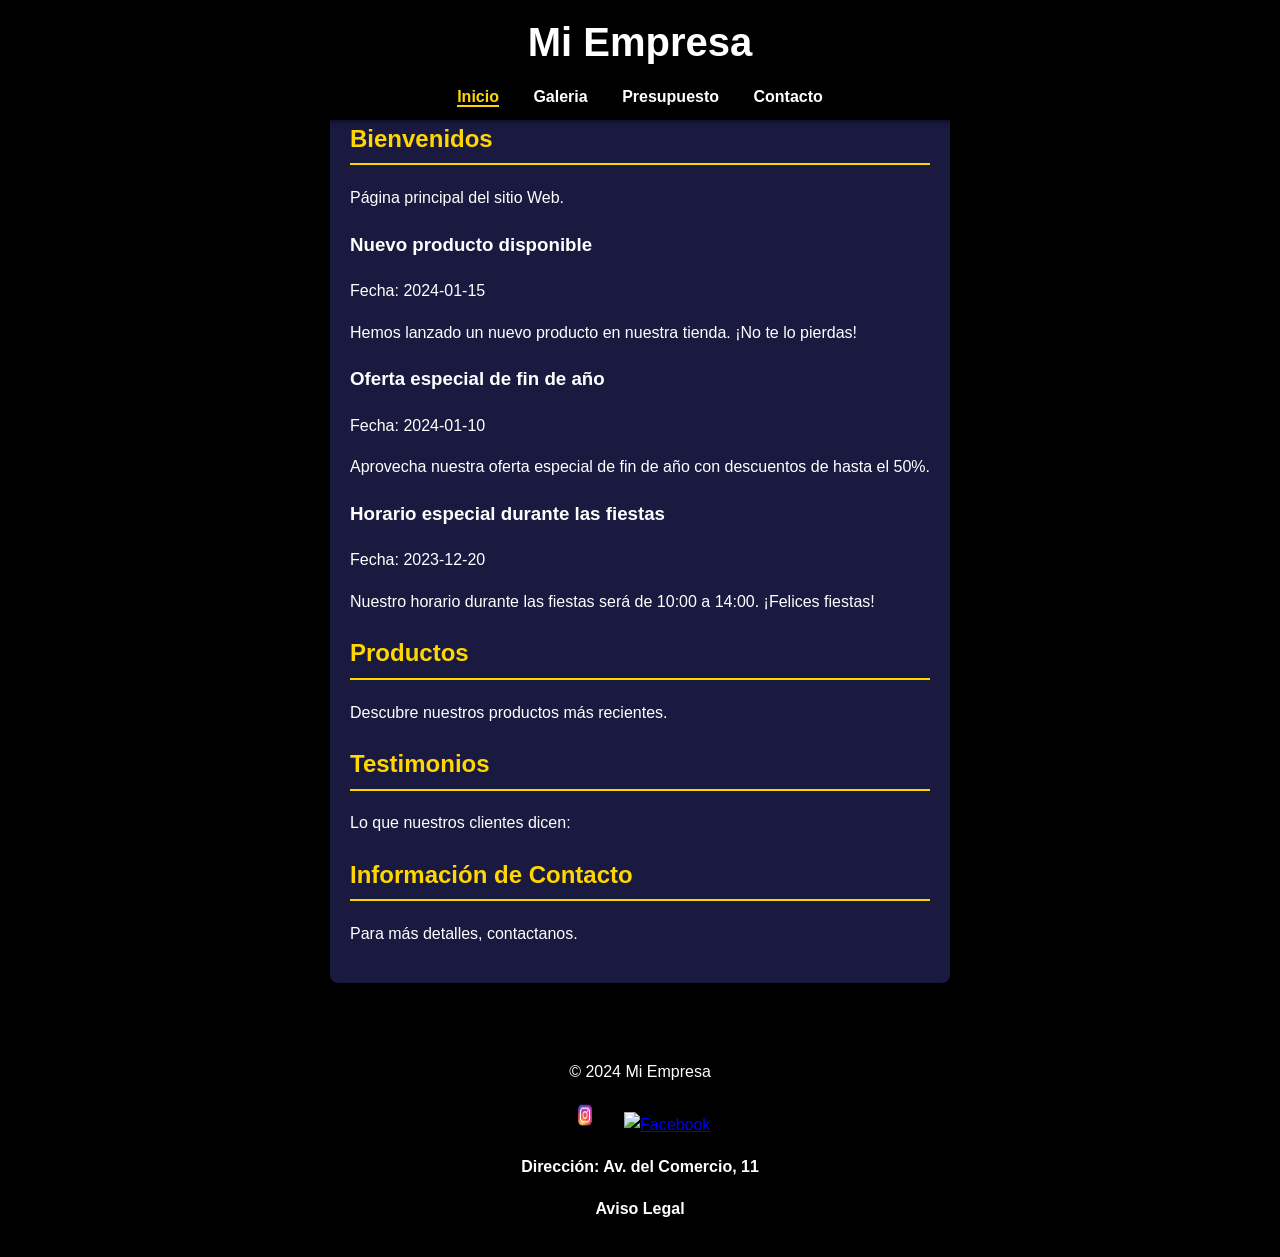
==== js/index.html @ 62f03918 "aaa aaa" ====
<!DOCTYPE html>
<html lang="es">
<head>
    <meta charset="UTF-8">
    <meta name="viewport" content="width=device-width, initial-scale=1.0">
    <title>Página Principal</title>
    <link rel="stylesheet" href="./css/styles.css">
</head>
<body>
    <header>
        <h1>Mi Empresa</h1>
        <nav>
            <a href="./index.html" class="active">Inicio</a>
            <a href="./views/galeria.html">Galeria</a>
            <a href="./views/presupuesto.html">Presupuesto</a>
            <a href="./views/contacto.html">Contacto</a>
        </nav>
    </header>

    <main>
        <section class="presentation">
            <h2>Bienvenidos</h2>
            <p>Página principal del sitio Web.</p>
        </section>

        <section class="news" id="news">
            <h2>Noticias</h2>
            <!-- Noticias cargadas dinámicamente -->
        </section>

        <section class="products">
            <h2>Productos</h2>
            <p>Descubre nuestros productos más recientes.</p>
        </section>

        <section class="testimonials">
            <h2>Testimonios</h2>
            <p>Lo que nuestros clientes dicen:</p>
        </section>

        <section class="contact-info">
            <h2>Información de Contacto</h2>
            <p>Para más detalles, contactanos.</p>
        </section>
    </main>

    <footer>
        <p>&copy; 2024 Mi Empresa</p>
        <div class="social-icons">
            <a href="https://www.instagram.com" target="_blank">
                <img src="./images/instagram.png" alt="Instagram" class="social-icon" width="30" height="30">
            </a>
            <a href="https://www.facebook.com" target="_blank">
                <img src="./images/facebook.png" alt="Facebook" class="social-icon" width="30" height="30">
            </a>
        </div>
        <div class="company-info">
            <p><a href="https://maps.app.goo.gl/LipC6ixx2EDWgt1s7" target="_blank">Dirección: Av. del Comercio, 11</a></p>
            <p><a href="aviso-legal.html" target="_blank">Aviso Legal</a></p>
        </div>
    </footer>

    <script src="./js/news.js"></script>
</body>
</html>
---- js/css/styles.css ----
/* General */
body, html {
  font-family: Arial, sans-serif;
  margin: 0;
  padding: 0;
  line-height: 1.6;
  color: white; /* Todas las letras blancas */
  background-color: black; /* Fondo principal negro */
  height: 100%; /* Asegura que el cuerpo ocupe toda la altura */
  display: flex; /* Implementa Flexbox */
  flex-direction: column; /* Apila los elementos de arriba hacia abajo */
}

header {
  background-color: black; /* Mantener coherencia con el color principal */
  color: white;
  padding: 10px 0;
  text-align: center;
}

header h1 {
  margin: 0;
  font-size: 2.5em;
}

nav {
  margin-top: 10px;
}

nav a {
  color: white;
  text-decoration: none;
  margin: 0 15px;
  font-weight: bold;
  transition: color 0.3s ease;
}

nav a:hover,
nav a.active {
  color: #FFD700; /* Color dorado al pasar el cursor */
}

/* Main Content */
main {
  flex: 1; /* Ocupa el espacio restante entre header y footer */
  padding: 20px;
  background-color: #1a1a40; /* Azul oscuro */
  max-width: 1100px; /* Limita el ancho del contenedor, aumentando en 100px */
  margin: 20px auto;
  border-radius: 8px;
  box-shadow: 0 4px 8px rgba(0, 0, 0, 0.5); /* Sombras más oscuras */
}

h2 {
  color: #FFD700; /* Títulos destacados en dorado */
  border-bottom: 2px solid #FFD700;
  padding-bottom: 5px;
}

/* Formulario */
#presupuesto-form {
  margin-top: 20px;
  display: flex;
  flex-direction: column; /* Alinea los elementos en columna */
  align-items: center; /* Centra los elementos */
  width: 100%; /* Asegura que el formulario ocupe todo el ancho disponible */
  box-sizing: border-box;
}

fieldset {
  border: 1px solid #444; /* Gris oscuro */
  margin-bottom: 15px;
  padding: 15px;
  border-radius: 8px;
  background-color: #2b2b5f; /* Fondo del formulario más claro */
  width: 100%; /* Ocupa todo el ancho disponible */
  box-sizing: border-box; /* Incluye el padding y border en el ancho */
  max-width: 800px; /* Limita el ancho máximo del formulario en 800px */
}

legend {
  font-weight: bold;
  color: white; /* Texto blanco */
}

label {
  display: block;
  margin: 10px 0 5px;
}

input[type="text"],
input[type="tel"],
input[type="email"],
input[type="number"],
select,
textarea {
  width: 100%; /* Ajusta el ancho de los campos a 100% */
  max-width: 700px; /* Limita el ancho máximo */
  padding: 10px;
  margin-bottom: 10px;
  border: 1px solid #ccc;
  border-radius: 5px;
  font-size: 1em;
  background-color: #444; /* Fondo de los inputs */
  color: white; /* Texto blanco */
  box-sizing: border-box; /* Asegura que el padding no cause desbordamientos */
}

input[type="checkbox"] {
  margin-right: 10px;
}

button {
  padding: 10px 20px;
  margin: 10px 5px;
  background-color: #333; /* Botones gris oscuro */
  color: white;
  border: none;
  border-radius: 5px;
  cursor: pointer;
  transition: background-color 0.3s ease;
}

button:hover {
  background-color: #555; /* Más claro al pasar el cursor */
}

/* Galería */
.gallery {
  display: flex;
  gap: 10px;
  flex-wrap: wrap;
  justify-content: center;
  margin: 20px 0;
}

.gallery img {
  max-width: 300px;
  border-radius: 8px;
  box-shadow: 0 4px 8px rgba(0, 0, 0, 0.8); /* Sombras más oscuras */
  transition: transform 0.3s ease;
}

.gallery img:hover {
  transform: scale(1.05);
}

/* Modal */
.modal {
  display: none;
  position: fixed;
  z-index: 10;
  left: 0;
  top: 0;
  width: 100%;
  height: 100%;
  overflow: auto;
  background-color: rgba(0, 0, 0, 0.8); /* Fondo modal negro */
  align-items: center;
  justify-content: center;
}

.modal img {
  max-width: 90%;
  max-height: 80%;
  border-radius: 8px;
  box-shadow: 0 4px 8px rgba(0, 0, 0, 0.3);
}

.modal .close {
  position: absolute;
  top: 20px;
  right: 30px;
  color: white;
  font-size: 2em;
  font-weight: bold;
  cursor: pointer;
}

/* Footer */
footer {
  background-color: black; /* Fondo del footer negro */
  color: white;
  padding: 20px;
  text-align: center;
  margin-top: 20px;
}

footer .social-icons {
  margin-top: 10px;
}

footer .social-icons a {
  margin: 0 10px;
  display: inline-block;
}

footer .social-icons img {
  width: 30px;
  height: 30px;
  transition: transform 0.3s ease;
}

footer .social-icons img:hover {
  transform: scale(1.2);
}

footer .company-info a {
  color: white;
  text-decoration: none;
  font-weight: bold;
}

footer .company-info a:hover {
  text-decoration: underline;
}

/* Responsivo */
@media (max-width: 768px) {
  nav {
      display: flex;
      flex-direction: column;
      align-items: center;
  }

  nav a {
      margin: 10px 0;
  }

  .gallery img {
      max-width: 90%;
  }

  input[type="text"],
  input[type="tel"],
  input[type="email"],
  input[type="number"],
  select,
  textarea {
    width: 90%; /* Reduce el ancho en pantallas pequeñas */
  }
}

/* Barra de navegación fija */
header {
  position: fixed; /* Fija la barra en la parte superior */
  top: 0;
  width: 100%; /* Ocupa todo el ancho */
  background-color: black; /* Fondo negro */
  z-index: 1000; /* Se asegura de estar encima del contenido */
  box-shadow: 0 2px 5px rgba(0, 0, 0, 0.5); /* Sombras */
}

/* Ajuste para el contenido principal */
main {
  margin-top: 80px; /* Espacio para la barra fija */
}

/* Enlace activo */
nav a.active {
  color: #FFD700; /* Color dorado para resaltar la página activa */
  border-bottom: 2px solid #FFD700; /* Subrayado de la página activa */
}

/* Imágenes con dimensiones específicas */
img {
  height: auto; /* Altura proporcional */
  max-width: 100%; /* No excede el ancho del contenedor */
}

/* Ejemplo para las imágenes de la galería */
.gallery img {
  width: 300px; /* Fija el ancho */
  height: 200px; /* Fija la altura */
  object-fit: cover; /* Ajuste dentro del contenedor */
  border-radius: 8px;
  box-shadow: 0 4px 8px rgba(0, 0, 0, 0.8);
}
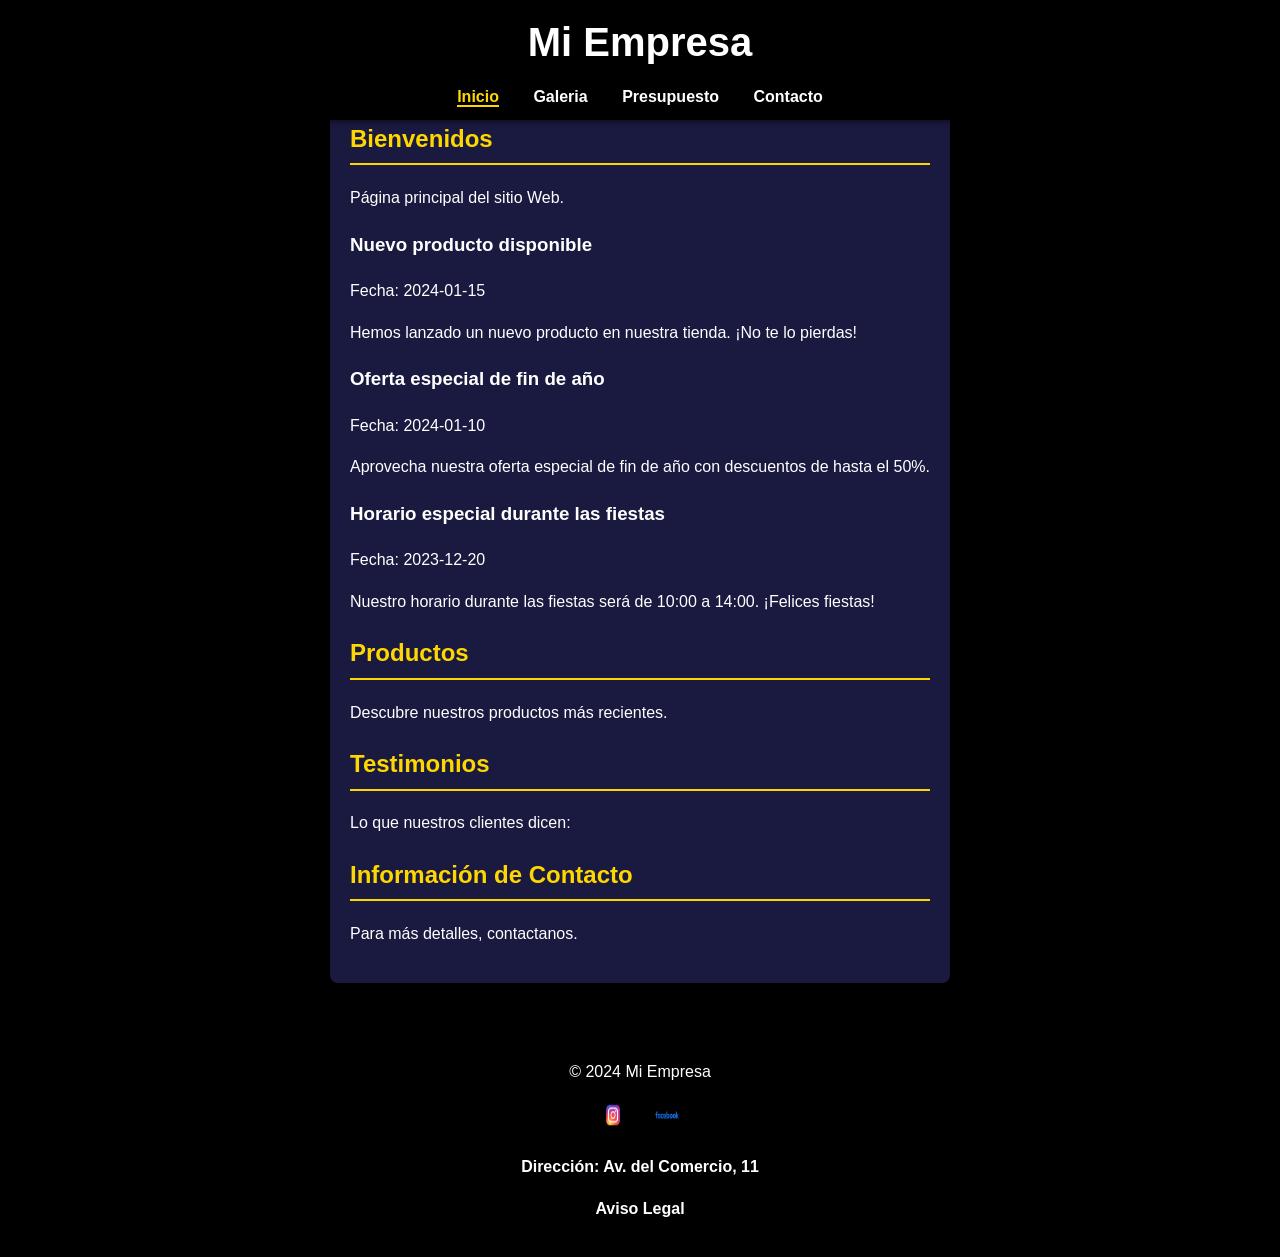
==== commit 67d684b9: "aaa aaa" ====
--- a/js/index.html
+++ b/js/index.html
@@ -51,7 +51,7 @@
                 <img src="./images/instagram.png" alt="Instagram" class="social-icon" width="30" height="30">
             </a>
             <a href="https://www.facebook.com" target="_blank">
-                <img src="./images/facebook.png" alt="Facebook" class="social-icon" width="30" height="30">
+                <img src="./images/ffacebook.png" alt="Facebook" class="social-icon" width="30" height="30">
             </a>
         </div>
         <div class="company-info">
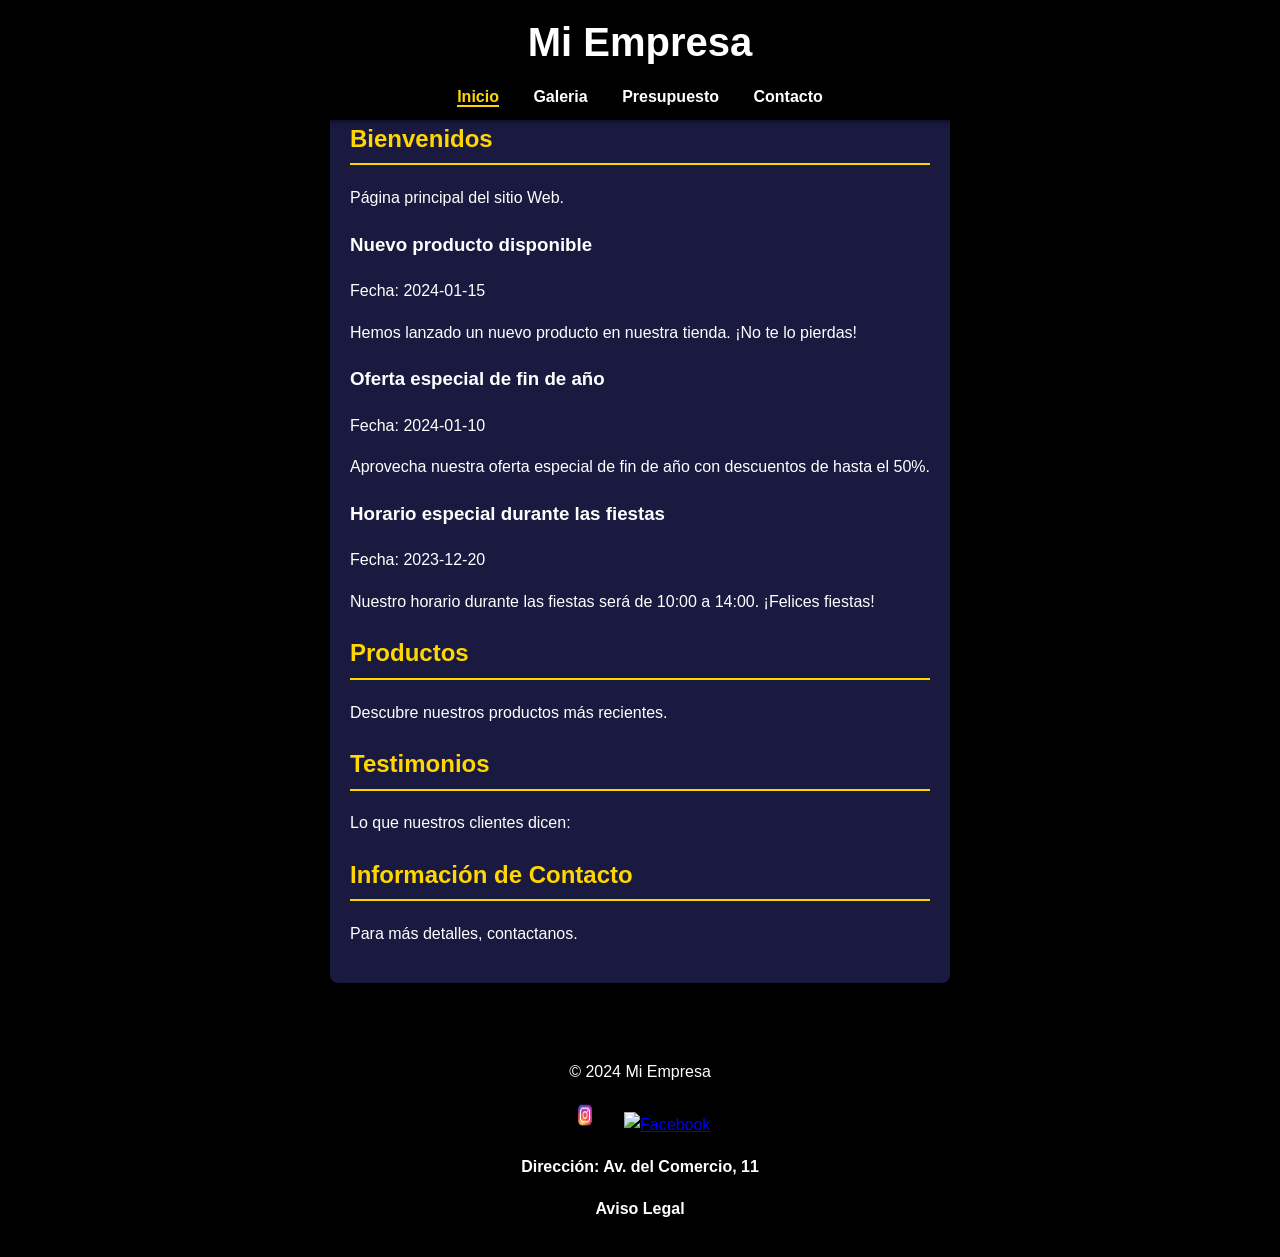
==== commit 9057eaba: "a a" ====
--- a/js/index.html
+++ b/js/index.html
@@ -51,7 +51,7 @@
                 <img src="./images/instagram.png" alt="Instagram" class="social-icon" width="30" height="30">
             </a>
             <a href="https://www.facebook.com" target="_blank">
-                <img src="./images/ffacebook.png" alt="Facebook" class="social-icon" width="30" height="30">
+                <img src="/images/ffacebook.png" alt="Facebook" class="social-icon" width="30" height="30">
             </a>
         </div>
         <div class="company-info">
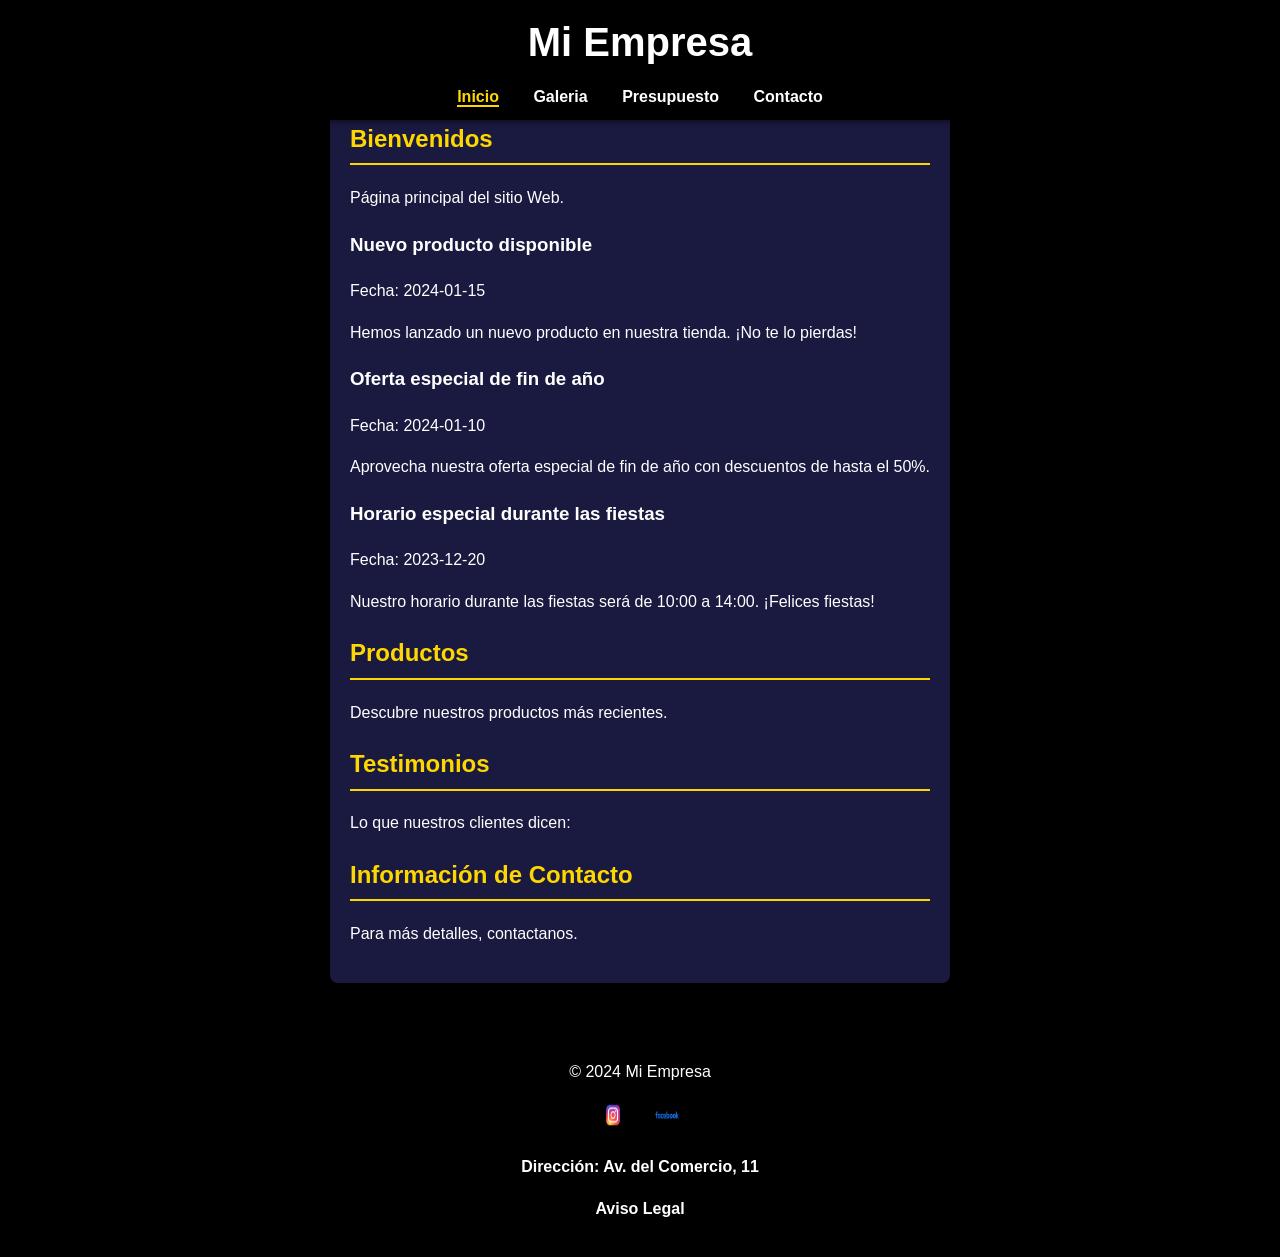
==== commit c5bc549a: "a a" ====
--- a/js/index.html
+++ b/js/index.html
@@ -51,7 +51,7 @@
                 <img src="./images/instagram.png" alt="Instagram" class="social-icon" width="30" height="30">
             </a>
             <a href="https://www.facebook.com" target="_blank">
-                <img src="/images/ffacebook.png" alt="Facebook" class="social-icon" width="30" height="30">
+                <img src="./images/ffacebook.png" alt="Facebook" class="social-icon" width="30" height="30">
             </a>
         </div>
         <div class="company-info">
